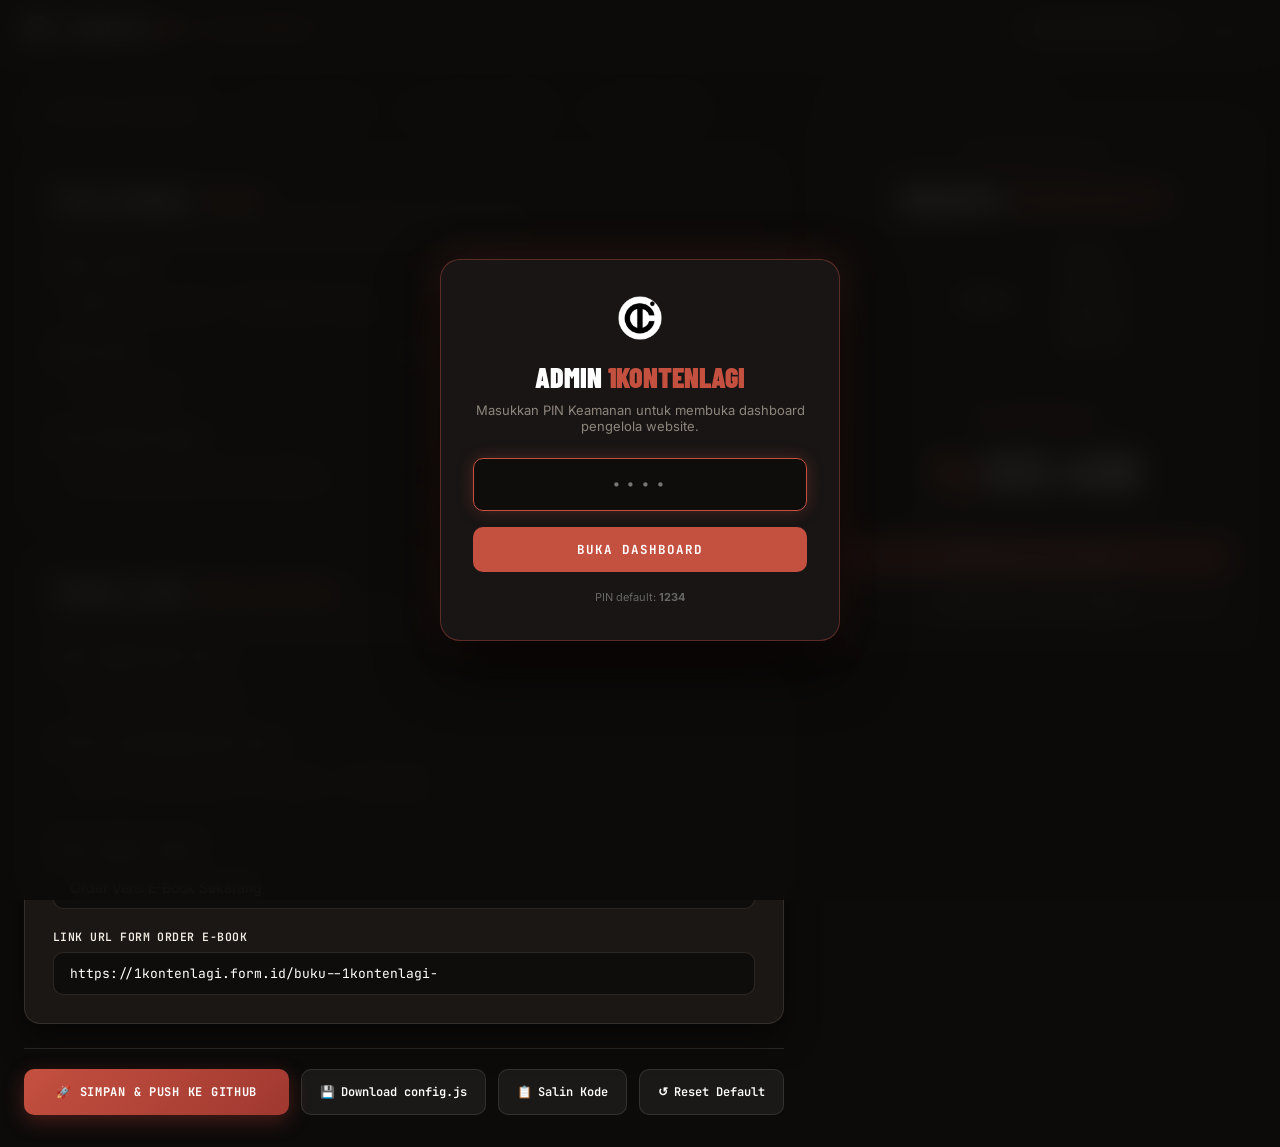
==== admin.html @ 8bed85e4 "feat: add admin dashboard, dynamic pricing config, and Meta Pixel integration" ====
<!DOCTYPE html>
<html lang="id">
<head>
  <meta charset="UTF-8" />
  <meta name="viewport" content="width=device-width, initial-scale=1.0" />
  <title>Admin Panel - Buku #1KONTENLAGI</title>
  <link rel="icon" type="image/png" href="asset image/favicon.png" />
  <link rel="preconnect" href="https://fonts.googleapis.com" />
  <link rel="preconnect" href="https://fonts.gstatic.com" crossorigin />
  <link href="https://fonts.googleapis.com/css2?family=Barlow+Condensed:wght@700;900&family=Inter:wght@300;400;500;600;700&family=JetBrains+Mono:wght@400;500;600;700&family=Montserrat:wght@500;600;700;800&display=swap" rel="stylesheet" />

  <style>
    *, *::before, *::after { box-sizing: border-box; margin: 0; padding: 0; }
    :root {
      --ink: #121110;
      --ink-card: #1a1715;
      --ink-card-hi: #24201d;
      --blood: #a03830;
      --blood-b: #c45040;
      --paper: #f4ede4;
      --muted: #8e867c;
      --line: rgba(232,220,206,0.12);
      --line-hi: rgba(232,220,206,0.22);
      --green: #2ecc71;
    }
    body {
      background: #0c0b0a;
      color: #e8e2da;
      font-family: 'Inter', sans-serif;
      min-height: 100vh;
      display: flex;
      flex-direction: column;
      -webkit-font-smoothing: antialiased;
    }

    /* ─── TOPBAR ─────────────────────────────────────── */
    .admin-nav {
      background: #141210;
      border-bottom: 1px solid var(--line);
      padding: 14px 24px;
      display: flex;
      align-items: center;
      justify-content: space-between;
      position: sticky;
      top: 0;
      z-index: 100;
    }
    .admin-brand {
      display: flex;
      align-items: center;
      gap: 12px;
    }
    .admin-logo {
      width: 28px; height: 28px;
    }
    .admin-title {
      font-family: 'Barlow Condensed', sans-serif;
      font-size: 20px;
      font-weight: 900;
      text-transform: uppercase;
      letter-spacing: .04em;
      color: #fff;
    }
    .admin-title span { color: var(--blood-b); }
    .badge-admin {
      font-family: 'JetBrains Mono', monospace;
      font-size: 10px;
      font-weight: 700;
      background: rgba(196,80,64,0.15);
      color: var(--blood-b);
      border: 1px solid rgba(196,80,64,0.35);
      padding: 3px 8px;
      border-radius: 999px;
      text-transform: uppercase;
      letter-spacing: .08em;
    }
    .admin-actions {
      display: flex;
      align-items: center;
      gap: 12px;
    }
    .btn-view-site {
      font-family: 'JetBrains Mono', monospace;
      font-size: 11px;
      font-weight: 600;
      color: var(--paper);
      background: rgba(255,255,255,0.06);
      border: 1px solid var(--line);
      padding: 7px 14px;
      border-radius: 6px;
      text-decoration: none;
      display: inline-flex;
      align-items: center;
      gap: 6px;
      transition: background .2s, border-color .2s;
    }
    .btn-view-site:hover {
      background: rgba(255,255,255,0.12);
      border-color: var(--line-hi);
    }
    .btn-logout {
      font-family: 'JetBrains Mono', monospace;
      font-size: 11px;
      font-weight: 600;
      color: #ff887b;
      background: transparent;
      border: 1px solid rgba(196,80,64,0.3);
      padding: 7px 12px;
      border-radius: 6px;
      cursor: pointer;
      transition: background .2s;
    }
    .btn-logout:hover {
      background: rgba(196,80,64,0.15);
    }

    /* ─── MAIN LAYOUT ────────────────────────────────── */
    .admin-container {
      max-width: 1280px;
      margin: 0 auto;
      padding: 32px 24px;
      width: 100%;
      flex: 1;
      display: grid;
      grid-template-columns: 1fr 440px;
      gap: 32px;
      align-items: start;
    }
    @media (max-width: 992px) {
      .admin-container { grid-template-columns: 1fr; }
    }

    /* ─── TABS ───────────────────────────────────────── */
    .tab-bar {
      display: flex;
      gap: 8px;
      border-bottom: 1px solid var(--line);
      margin-bottom: 24px;
      overflow-x: auto;
      padding-bottom: 4px;
    }
    .tab-btn {
      background: none;
      border: none;
      color: var(--muted);
      font-family: 'JetBrains Mono', monospace;
      font-size: 12px;
      font-weight: 600;
      letter-spacing: .04em;
      padding: 10px 16px;
      border-radius: 8px 8px 0 0;
      cursor: pointer;
      transition: color .2s, border-color .2s;
      border-bottom: 2px solid transparent;
      white-space: nowrap;
    }
    .tab-btn.active {
      color: #fff;
      border-bottom-color: var(--blood-b);
      background: rgba(255,255,255,0.02);
    }

    /* ─── FORM CARD ──────────────────────────────────── */
    .admin-card {
      background: var(--ink-card);
      border: 1px solid var(--line);
      border-radius: 16px;
      padding: 28px;
      margin-bottom: 24px;
      box-shadow: 0 12px 32px rgba(0,0,0,0.5);
    }
    .admin-card-header {
      margin-bottom: 22px;
      display: flex;
      align-items: center;
      justify-content: space-between;
    }
    .admin-card-title {
      font-family: 'Barlow Condensed', sans-serif;
      font-size: 22px;
      font-weight: 900;
      text-transform: uppercase;
      letter-spacing: .02em;
      color: #fff;
      display: flex;
      align-items: center;
      gap: 8px;
    }
    .admin-card-title span { color: var(--blood-b); }
    .admin-card-desc {
      font-size: 13px;
      color: var(--muted);
      margin-top: 4px;
      line-height: 1.5;
    }

    .form-group {
      margin-bottom: 20px;
    }
    .form-group:last-child {
      margin-bottom: 0;
    }
    .form-label {
      display: flex;
      align-items: center;
      justify-content: space-between;
      font-family: 'JetBrains Mono', monospace;
      font-size: 11.5px;
      font-weight: 600;
      color: var(--paper);
      margin-bottom: 8px;
      text-transform: uppercase;
      letter-spacing: .04em;
    }
    .form-label-hint {
      font-size: 10.5px;
      color: var(--muted);
      text-transform: none;
      font-weight: 400;
    }
    .form-input, .form-textarea {
      width: 100%;
      background: #0f0d0c;
      border: 1.5px solid var(--line);
      color: #fff;
      font-family: 'Inter', sans-serif;
      font-size: 14px;
      padding: 12px 16px;
      border-radius: 10px;
      outline: none;
      transition: border-color .2s, box-shadow .2s;
    }
    .form-input:focus, .form-textarea:focus {
      border-color: var(--blood-b);
      box-shadow: 0 0 16px rgba(196,80,64,0.25);
    }
    .form-input-mono {
      font-family: 'JetBrains Mono', monospace;
      font-size: 13px;
    }
    .form-grid-2 {
      display: grid;
      grid-template-columns: 1fr 1fr;
      gap: 16px;
    }
    @media (max-width: 600px) {
      .form-grid-2 { grid-template-columns: 1fr; }
    }

    /* Toggle Switch */
    .toggle-row {
      display: flex;
      align-items: center;
      justify-content: space-between;
      padding: 12px 16px;
      background: #0f0d0c;
      border: 1px solid var(--line);
      border-radius: 10px;
      margin-bottom: 12px;
    }
    .toggle-info strong {
      display: block;
      font-size: 13.5px;
      color: #fff;
      font-weight: 600;
    }
    .toggle-info small {
      font-size: 12px;
      color: var(--muted);
    }
    .switch {
      position: relative;
      display: inline-block;
      width: 44px;
      height: 24px;
      flex-shrink: 0;
    }
    .switch input { opacity: 0; width: 0; height: 0; }
    .slider {
      position: absolute;
      cursor: pointer;
      top: 0; left: 0; right: 0; bottom: 0;
      background-color: #2a2522;
      transition: .3s;
      border-radius: 24px;
    }
    .slider:before {
      position: absolute;
      content: "";
      height: 18px; width: 18px;
      left: 3px; bottom: 3px;
      background-color: white;
      transition: .3s;
      border-radius: 50%;
    }
    input:checked + .slider {
      background-color: var(--blood-b);
    }
    input:checked + .slider:before {
      transform: translateX(20px);
    }

    /* ─── ACTION BUTTONS BAR ─────────────────────────── */
    .action-bar {
      display: flex;
      flex-wrap: wrap;
      gap: 12px;
      margin-top: 24px;
      padding-top: 20px;
      border-top: 1px solid var(--line);
    }
    .btn-primary {
      flex: 1;
      min-width: 180px;
      background: linear-gradient(135deg, #c45040 0%, #a03830 100%);
      color: #fff;
      font-family: 'JetBrains Mono', monospace;
      font-size: 12px;
      font-weight: 700;
      letter-spacing: .06em;
      text-transform: uppercase;
      padding: 14px 22px;
      border-radius: 10px;
      border: none;
      cursor: pointer;
      box-shadow: 0 6px 20px rgba(160,56,48,0.4);
      transition: transform .2s, box-shadow .2s, opacity .2s;
      display: flex;
      align-items: center;
      justify-content: center;
      gap: 8px;
    }
    .btn-primary:hover {
      transform: translateY(-2px);
      box-shadow: 0 10px 28px rgba(160,56,48,0.6);
      opacity: .95;
    }
    .btn-secondary {
      background: rgba(255,255,255,0.06);
      color: #fff;
      font-family: 'JetBrains Mono', monospace;
      font-size: 12px;
      font-weight: 600;
      padding: 14px 18px;
      border-radius: 10px;
      border: 1px solid var(--line);
      cursor: pointer;
      transition: background .2s, border-color .2s;
      display: flex;
      align-items: center;
      gap: 6px;
    }
    .btn-secondary:hover {
      background: rgba(255,255,255,0.12);
      border-color: var(--line-hi);
    }

    /* ─── PREVIEW BOX (RIGHT SIDE) ───────────────────── */
    .preview-sticky-wrap {
      position: sticky;
      top: 90px;
    }
    .preview-label-tag {
      display: flex;
      align-items: center;
      gap: 8px;
      font-family: 'JetBrains Mono', monospace;
      font-size: 11px;
      font-weight: 700;
      color: var(--blood-b);
      text-transform: uppercase;
      letter-spacing: .12em;
      margin-bottom: 12px;
    }
    .preview-label-tag::before {
      content: ''; width: 6px; height: 6px; border-radius: 50%;
      background: var(--blood-b);
    }
    .preview-box {
      background: linear-gradient(165deg, #1c1816 0%, #12100f 100%);
      border: 1.5px solid rgba(196,80,64,0.45);
      border-radius: 20px;
      padding: 28px 24px;
      text-align: center;
      box-shadow: 0 20px 50px rgba(0,0,0,0.8), 0 0 30px rgba(196,80,64,0.15);
      position: relative;
    }
    .pv-kicker {
      display: inline-flex; align-items: center; gap: 6px;
      font-family: 'JetBrains Mono', monospace;
      font-size: 9.5px; font-weight: 700;
      letter-spacing: .15em; text-transform: uppercase;
      color: var(--blood-b);
      background: rgba(196,80,64,.08);
      border: 1px solid rgba(196,80,64,.28);
      padding: 4px 12px; border-radius: 999px;
      margin-bottom: 12px;
    }
    .pv-title {
      font-family: 'Barlow Condensed', sans-serif;
      font-size: 2.2rem;
      font-weight: 900;
      line-height: .98;
      text-transform: uppercase;
      color: #fff;
      margin-bottom: 14px;
    }
    .pv-title .r { color: var(--blood-b); }
    .pv-mockup-img {
      max-width: 220px;
      margin: 0 auto 16px;
      display: block;
      filter: drop-shadow(0 10px 20px rgba(0,0,0,0.8));
    }
    .pv-strike {
      background: rgba(160,56,48,0.18);
      border: 1px solid rgba(196,80,64,0.4);
      color: #ff9d91;
      font-family: 'JetBrains Mono', monospace;
      font-size: 13px; font-weight: 600;
      text-decoration: line-through;
      padding: 6px 14px; border-radius: 6px;
      display: inline-block; margin-bottom: 12px;
    }
    .pv-price {
      font-family: 'Barlow Condensed', sans-serif;
      font-size: 3.4rem;
      font-weight: 900;
      line-height: .95;
      color: #fff;
      margin-bottom: 8px;
    }
    .pv-price span { color: var(--blood-b); }
    .pv-inst {
      font-family: 'JetBrains Mono', monospace;
      font-size: 11px;
      color: var(--muted);
      margin-bottom: 20px;
    }
    .pv-btn-fisik {
      display: block;
      background: linear-gradient(135deg, #c45040 0%, #a03830 100%);
      color: #fff;
      font-family: 'JetBrains Mono', monospace;
      font-size: 11px;
      font-weight: 700;
      padding: 12px;
      border-radius: 8px;
      margin-bottom: 8px;
      text-decoration: none;
      text-transform: uppercase;
    }
    .pv-btn-ebook {
      display: block;
      background: rgba(255,255,255,0.05);
      border: 1px solid var(--line);
      color: #fff;
      font-family: 'JetBrains Mono', monospace;
      font-size: 11px;
      font-weight: 700;
      padding: 12px;
      border-radius: 8px;
      text-decoration: none;
      text-transform: uppercase;
    }

    /* ─── TOAST NOTIFICATION ─────────────────────────── */
    .toast {
      position: fixed;
      bottom: 24px;
      right: 24px;
      background: #1e1b18;
      border: 1.5px solid var(--line-hi);
      padding: 16px 22px;
      border-radius: 12px;
      color: #fff;
      font-size: 13.5px;
      font-weight: 500;
      box-shadow: 0 16px 40px rgba(0,0,0,0.8);
      transform: translateY(100px);
      opacity: 0;
      transition: transform .3s cubic-bezier(0.16,1,0.3,1), opacity .3s;
      z-index: 9999;
      display: flex;
      align-items: center;
      gap: 12px;
    }
    .toast.show {
      transform: translateY(0);
      opacity: 1;
    }
    .toast.success { border-color: #2ecc71; }
    .toast.error { border-color: #e74c3c; }

    /* ─── LOGIN GATE MODAL ───────────────────────────── */
    .login-overlay {
      position: fixed;
      top: 0; left: 0; width: 100%; height: 100%;
      background: rgba(12,11,10,0.92);
      backdrop-filter: blur(14px);
      z-index: 99999;
      display: flex;
      align-items: center;
      justify-content: center;
      padding: 24px;
    }
    .login-box {
      background: #181514;
      border: 1.5px solid rgba(196,80,64,0.4);
      border-radius: 20px;
      padding: 36px 32px;
      width: 100%;
      max-width: 400px;
      text-align: center;
      box-shadow: 0 24px 60px rgba(0,0,0,0.9), 0 0 40px rgba(196,80,64,0.2);
    }
    .login-box h2 {
      font-family: 'Barlow Condensed', sans-serif;
      font-size: 28px;
      font-weight: 900;
      text-transform: uppercase;
      color: #fff;
      margin-bottom: 8px;
    }
    .login-box h2 span { color: var(--blood-b); }
    .login-box p {
      font-size: 13px;
      color: var(--muted);
      margin-bottom: 24px;
    }
    .login-input {
      width: 100%;
      background: #0f0d0c;
      border: 1.5px solid var(--line);
      color: #fff;
      font-family: 'JetBrains Mono', monospace;
      font-size: 18px;
      letter-spacing: .2em;
      text-align: center;
      padding: 14px;
      border-radius: 10px;
      margin-bottom: 16px;
      outline: none;
    }
    .login-input:focus {
      border-color: var(--blood-b);
      box-shadow: 0 0 16px rgba(196,80,64,0.3);
    }
    .login-btn {
      width: 100%;
      background: var(--blood-b);
      color: #fff;
      font-family: 'JetBrains Mono', monospace;
      font-size: 12.5px;
      font-weight: 700;
      letter-spacing: .08em;
      text-transform: uppercase;
      padding: 14px;
      border-radius: 10px;
      border: none;
      cursor: pointer;
      transition: background .2s;
    }
    .login-btn:hover {
      background: var(--blood);
    }
    .login-err {
      color: #ff7675;
      font-size: 12px;
      margin-top: 12px;
      display: none;
    }

    /* Modal panduan GitHub Token */
    .hint-box {
      background: rgba(196,80,64,0.06);
      border: 1px dashed rgba(196,80,64,0.3);
      padding: 14px 18px;
      border-radius: 10px;
      margin-top: 14px;
      font-size: 12px;
      color: #cfc8bf;
      line-height: 1.6;
    }
    .hint-box ol {
      margin-left: 18px;
      margin-top: 6px;
    }
    .hint-box a {
      color: #ff887b;
      text-decoration: underline;
    }
  </style>
</head>
<body>

  <!-- LOGIN GATE -->
  <div class="login-overlay" id="loginOverlay">
    <div class="login-box">
      <img src="asset image/favicon.png" alt="Logo" style="width: 44px; height: 44px; margin: 0 auto 16px;" />
      <h2>Admin <span>1KONTENLAGI</span></h2>
      <p>Masukkan PIN Keamanan untuk membuka dashboard pengelola website.</p>
      <input type="password" id="pinInput" class="login-input" placeholder="••••" maxlength="10" autofocus />
      <button class="login-btn" onclick="checkPin()">Buka Dashboard</button>
      <div id="loginErr" class="login-err">PIN yang kamu masukkan salah!</div>
      <p style="font-size: 11px; color: #666; margin-top: 18px; margin-bottom: 0;">PIN default: <strong>1234</strong></p>
    </div>
  </div>

  <!-- TOPBAR -->
  <header class="admin-nav">
    <div class="admin-brand">
      <img src="asset image/favicon.png" alt="Logo" class="admin-logo" />
      <div class="admin-title">#1KONTEN<span>LAGI</span></div>
      <span class="badge-admin">Admin Dashboard</span>
    </div>
    <div class="admin-actions">
      <a href="index.html" target="_blank" class="btn-view-site">
        Lihat Landing Page ↗
      </a>
      <button class="btn-logout" onclick="logout()">Kunci</button>
    </div>
  </header>

  <!-- MAIN CONTAINER -->
  <main class="admin-container">

    <!-- LEFT COLUMN: FORM SETTINGS -->
    <div class="admin-main-col">

      <!-- TABS -->
      <div class="tab-bar">
        <button class="tab-btn active" onclick="switchTab('pricingTab', this)">1. Harga &amp; Link Order</button>
        <button class="tab-btn" onclick="switchTab('pixelTab', this)">2. Meta Ads Pixel</button>
        <button class="tab-btn" onclick="switchTab('githubTab', this)">3. Auto-Push GitHub</button>
        <button class="tab-btn" onclick="switchTab('securityTab', this)">4. Keamanan PIN</button>
      </div>

      <!-- TAB 1: PRICING & LINKS -->
      <div id="pricingTab" class="tab-content">
        <div class="admin-card">
          <div class="admin-card-header">
            <div>
              <div class="admin-card-title">Teks &amp; Nominal <span>Harga</span></div>
              <div class="admin-card-desc">Ubah judul, harga coret, harga diskon, dan teks petunjuk di section pricing.</div>
            </div>
          </div>

          <div class="form-group">
            <label class="form-label">
              Judul Section
              <span class="form-label-hint">HTML tag &lt;span class="r"&gt; untuk warna merah</span>
            </label>
            <input type="text" id="cfgTitle" class="form-input" oninput="updateLivePreview()" />
          </div>

          <div class="form-grid-2">
            <div class="form-group">
              <label class="form-label">Harga Coret</label>
              <input type="text" id="cfgStrike" class="form-input form-input-mono" oninput="updateLivePreview()" placeholder="Dari Rp399.000" />
            </div>
            <div class="form-group">
              <label class="form-label">Nominal Harga Utama</label>
              <input type="text" id="cfgPriceNum" class="form-input form-input-mono" oninput="updateLivePreview()" placeholder="123.456" />
            </div>
          </div>

          <div class="form-group">
            <label class="form-label">Teks Petunjuk Tombol</label>
            <input type="text" id="cfgInstruction" class="form-input" oninput="updateLivePreview()" placeholder="Klik tombol dibawah untuk Order Buku ↘" />
          </div>
        </div>

        <div class="admin-card">
          <div class="admin-card-header">
            <div>
              <div class="admin-card-title">Tombol &amp; Link <span>Order Checkout</span></div>
              <div class="admin-card-desc">Atur nama tombol dan link form order (otomatis memperbarui seluruh landing page).</div>
            </div>
          </div>

          <div class="form-group">
            <label class="form-label">Label Tombol Buku Fisik</label>
            <input type="text" id="cfgBtnPhysText" class="form-input" oninput="updateLivePreview()" placeholder="Order Buku Fisik Sekarang" />
          </div>
          <div class="form-group">
            <label class="form-label">Link URL Form Order Buku Fisik</label>
            <input type="url" id="cfgBtnPhysUrl" class="form-input form-input-mono" placeholder="https://1kontenlagi.form.id/buku--1kontenlagi-" />
          </div>

          <hr style="border: none; border-top: 1px dashed var(--line); margin: 20px 0;" />

          <div class="form-group">
            <label class="form-label">Label Tombol E-Book</label>
            <input type="text" id="cfgBtnEbookText" class="form-input" oninput="updateLivePreview()" placeholder="Order Versi E-Book Sekarang" />
          </div>
          <div class="form-group">
            <label class="form-label">Link URL Form Order E-Book</label>
            <input type="url" id="cfgBtnEbookUrl" class="form-input form-input-mono" placeholder="https://1kontenlagi.form.id/buku--1kontenlagi-" />
          </div>
        </div>
      </div>

      <!-- TAB 2: META ADS PIXEL -->
      <div id="pixelTab" class="tab-content" style="display: none;">
        <div class="admin-card">
          <div class="admin-card-header">
            <div>
              <div class="admin-card-title">Meta Ads <span>Pixel Tracking</span></div>
              <div class="admin-card-desc">Pasang ID Pixel dari Meta Events Manager (Facebook &amp; Instagram Ads).</div>
            </div>
          </div>

          <div class="form-group">
            <label class="form-label">
              Meta Pixel ID
              <span class="form-label-hint">Hanya ID angka, misal: 987654321012345</span>
            </label>
            <input type="text" id="cfgPixelId" class="form-input form-input-mono" placeholder="Contoh: 182749102938472" />
          </div>

          <div class="toggle-row">
            <div class="toggle-info">
              <strong>Track PageView Otomatis</strong>
              <small>Mengirim event PageView setiap kali ada pengunjung membuka website</small>
            </div>
            <label class="switch">
              <input type="checkbox" id="cfgTrackPageView" checked />
              <span class="slider"></span>
            </label>
          </div>

          <div class="toggle-row">
            <div class="toggle-info">
              <strong>Track InitiateCheckout Saat Tombol Order Diklik</strong>
              <small>Mengirim event InitiateCheckout beserta nilai harga saat pengunjung mengklik tombol Order</small>
            </div>
            <label class="switch">
              <input type="checkbox" id="cfgTrackCheckout" checked />
              <span class="slider"></span>
            </label>
          </div>

          <div class="hint-box">
            💡 <strong>Info Cara Mendapatkan Meta Pixel ID:</strong>
            <ol>
              <li>Buka <a href="https://adsmanager.facebook.com/events_manager" target="_blank">Meta Events Manager</a>.</li>
              <li>Pilih Data Sources &rarr; Pixel kamu.</li>
              <li>Salin <strong>Pixel ID</strong> (kumpulan angka 15-16 digit) dan tempel di form atas.</li>
            </ol>
          </div>
        </div>
      </div>

      <!-- TAB 3: GITHUB AUTO-PUSH -->
      <div id="githubTab" class="tab-content" style="display: none;">
        <div class="admin-card">
          <div class="admin-card-header">
            <div>
              <div class="admin-card-title">Sinkronisasi Otomatis <span>GitHub API</span></div>
              <div class="admin-card-desc">Sekali setup Token, kamu bisa langsung simpan perubahan ke GitHub hanya dengan 1 klik dari HP atau laptop mana pun!</div>
            </div>
          </div>

          <div class="form-grid-2">
            <div class="form-group">
              <label class="form-label">GitHub Username / Owner</label>
              <input type="text" id="ghOwner" class="form-input form-input-mono" value="magnoliateam" />
            </div>
            <div class="form-group">
              <label class="form-label">Nama Repository</label>
              <input type="text" id="ghRepo" class="form-input form-input-mono" value="Buku-1KONTENLAGI" />
            </div>
          </div>

          <div class="form-group">
            <label class="form-label">
              GitHub Personal Access Token (PAT)
              <span class="form-label-hint">Hanya tersimpan di browser kamu</span>
            </label>
            <input type="password" id="ghToken" class="form-input form-input-mono" placeholder="ghp_xxxxxxxxxxxxxxxxxxxx" />
          </div>

          <div class="hint-box">
            🚀 <strong>Cara Bikin GitHub Personal Access Token (Gratis &amp; Cepat 1 Menit):</strong>
            <ol>
              <li>Buka <a href="https://github.com/settings/tokens/new" target="_blank">GitHub Tokens Settings</a>.</li>
              <li>Beri nama Note (misal: <em>Buku Admin</em>), pilih Expiration: <em>No expiration</em>.</li>
              <li>Centang izin <strong>repo</strong> (Full control of private/public repositories).</li>
              <li>Klik <strong>Generate token</strong> di bawah, lalu salin tokennya (awalan <code>ghp_...</code>) dan tempel di sini.</li>
            </ol>
          </div>
        </div>
      </div>

      <!-- TAB 4: SECURITY PIN -->
      <div id="securityTab" class="tab-content" style="display: none;">
        <div class="admin-card">
          <div class="admin-card-header">
            <div>
              <div class="admin-card-title">Keamanan <span>PIN Akses</span></div>
              <div class="admin-card-desc">Ubah PIN untuk mengunci akses halaman admin ini.</div>
            </div>
          </div>

          <div class="form-group">
            <label class="form-label">PIN Baru</label>
            <input type="password" id="newPinInput" class="form-input form-input-mono" placeholder="Masukkan PIN baru" maxlength="12" />
          </div>
          <button type="button" class="btn-secondary" onclick="updatePin()">Simpan PIN Baru</button>
        </div>
      </div>

      <!-- BOTTOM ACTION BAR -->
      <div class="action-bar">
        <button type="button" class="btn-primary" onclick="saveToGitHub()">
          <span>🚀</span> Simpan &amp; Push ke GitHub
        </button>
        <button type="button" class="btn-secondary" onclick="downloadConfigFile()">
          <span>💾</span> Download config.js
        </button>
        <button type="button" class="btn-secondary" onclick="copyConfigCode()">
          <span>📋</span> Salin Kode
        </button>
        <button type="button" class="btn-secondary" onclick="resetToDefault()">
          <span>↺</span> Reset Default
        </button>
      </div>

      <div id="syncStatus" style="margin-top: 14px; font-size: 13px; font-family: 'JetBrains Mono', monospace; display: none;"></div>

    </div>

    <!-- RIGHT COLUMN: LIVE PREVIEW -->
    <div class="admin-preview-col">
      <div class="preview-sticky-wrap">
        <div class="preview-label-tag">Live Preview (Kotak Pricing)</div>
        <div class="preview-box">
          <div class="pv-kicker">Investment Value</div>
          <div class="pv-title" id="pvTitle">BERAPA <span class="r">HARGANYA?</span></div>
          <img src="asset image/MockUp 1KONTENLAGI.png" alt="Mockup" class="pv-mockup-img" />
          <div class="pv-strike" id="pvStrike">Dari Rp399.000</div>
          <div class="pv-price" id="pvPrice"><span>Rp</span>123.456</div>
          <div class="pv-inst" id="pvInst">Klik tombol dibawah untuk Order Buku ↘</div>
          <a href="#" class="pv-btn-fisik" id="pvBtnFisik">Order Buku Fisik Sekarang</a>
          <a href="#" class="pv-btn-ebook" id="pvBtnEbook">Order Versi E-Book Sekarang</a>
        </div>
      </div>
    </div>

  </main>

  <!-- TOAST -->
  <div id="toast" class="toast">
    <span id="toastIcon">✓</span>
    <span id="toastMsg">Pengaturan berhasil disimpan!</span>
  </div>

  <script src="config.js"></script>
  <script>
    // ─── PIN SECURITY ──────────────────────────────────
    function getStoredPin() {
      return localStorage.getItem('admin_pin_1kontenlagi') || '1234';
    }
    function checkPin() {
      const entered = document.getElementById('pinInput').value.trim();
      const actual = getStoredPin();
      if (entered === actual) {
        document.getElementById('loginOverlay').style.display = 'none';
        sessionStorage.setItem('admin_logged_in', 'true');
      } else {
        document.getElementById('loginErr').style.display = 'block';
        document.getElementById('pinInput').value = '';
      }
    }
    document.getElementById('pinInput').addEventListener('keydown', function(e) {
      if (e.key === 'Enter') checkPin();
    });
    if (sessionStorage.getItem('admin_logged_in') === 'true') {
      document.getElementById('loginOverlay').style.display = 'none';
    }
    function logout() {
      sessionStorage.removeItem('admin_logged_in');
      location.reload();
    }
    function updatePin() {
      const newPin = document.getElementById('newPinInput').value.trim();
      if (!newPin) {
        showToast('PIN tidak boleh kosong!', 'error');
        return;
      }
      localStorage.setItem('admin_pin_1kontenlagi', newPin);
      document.getElementById('newPinInput').value = '';
      showToast('PIN berhasil diubah menjadi: ' + newPin, 'success');
    }

    // ─── TABS ──────────────────────────────────────────
    function switchTab(tabId, btn) {
      document.querySelectorAll('.tab-content').forEach(el => el.style.display = 'none');
      document.querySelectorAll('.tab-btn').forEach(el => el.classList.remove('active'));
      document.getElementById(tabId).style.display = 'block';
      btn.classList.add('active');
    }

    // ─── FORM POPULATION & LIVE PREVIEW ────────────────
    const DEFAULT_CONFIG = {
      pricing: {
        title: 'BERAPA <span class="r">HARGANYA?</span>',
        strikePrice: 'Dari Rp399.000',
        mainPriceNumber: '123.456',
        currencyPrefix: 'Rp',
        instruction: 'Klik tombol dibawah untuk Order Buku ↘',
        btnPhysicalText: 'Order Buku Fisik Sekarang',
        btnPhysicalUrl: 'https://1kontenlagi.form.id/buku--1kontenlagi-',
        btnEbookText: 'Order Versi E-Book Sekarang',
        btnEbookUrl: 'https://1kontenlagi.form.id/buku--1kontenlagi-'
      },
      pixel: {
        metaPixelId: '',
        trackPageView: true,
        trackInitiateCheckout: true,
        value: 123456,
        currency: 'IDR'
      }
    };

    function loadFormValues() {
      const cfg = window.SITE_CONFIG || DEFAULT_CONFIG;
      const p = cfg.pricing || DEFAULT_CONFIG.pricing;
      const px = cfg.pixel || DEFAULT_CONFIG.pixel;

      document.getElementById('cfgTitle').value = p.title || DEFAULT_CONFIG.pricing.title;
      document.getElementById('cfgStrike').value = p.strikePrice || DEFAULT_CONFIG.pricing.strikePrice;
      document.getElementById('cfgPriceNum').value = p.mainPriceNumber || DEFAULT_CONFIG.pricing.mainPriceNumber;
      document.getElementById('cfgInstruction').value = p.instruction || DEFAULT_CONFIG.pricing.instruction;
      document.getElementById('cfgBtnPhysText').value = p.btnPhysicalText || DEFAULT_CONFIG.pricing.btnPhysicalText;
      document.getElementById('cfgBtnPhysUrl').value = p.btnPhysicalUrl || DEFAULT_CONFIG.pricing.btnPhysicalUrl;
      document.getElementById('cfgBtnEbookText').value = p.btnEbookText || DEFAULT_CONFIG.pricing.btnEbookText;
      document.getElementById('cfgBtnEbookUrl').value = p.btnEbookUrl || DEFAULT_CONFIG.pricing.btnEbookUrl;

      document.getElementById('cfgPixelId').value = px.metaPixelId || '';
      document.getElementById('cfgTrackPageView').checked = px.trackPageView !== false;
      document.getElementById('cfgTrackCheckout').checked = px.trackInitiateCheckout !== false;

      // GitHub credentials from localStorage
      document.getElementById('ghOwner').value = localStorage.getItem('gh_owner') || 'magnoliateam';
      document.getElementById('ghRepo').value = localStorage.getItem('gh_repo') || 'Buku-1KONTENLAGI';
      document.getElementById('ghToken').value = localStorage.getItem('gh_token') || '';

      updateLivePreview();
    }

    function updateLivePreview() {
      const title = document.getElementById('cfgTitle').value;
      const strike = document.getElementById('cfgStrike').value;
      const priceNum = document.getElementById('cfgPriceNum').value;
      const inst = document.getElementById('cfgInstruction').value;
      const btnPhys = document.getElementById('cfgBtnPhysText').value;
      const btnEbook = document.getElementById('cfgBtnEbookText').value;

      document.getElementById('pvTitle').innerHTML = title || 'BERAPA <span class="r">HARGANYA?</span>';
      document.getElementById('pvStrike').textContent = strike || 'Dari Rp399.000';
      document.getElementById('pvPrice').innerHTML = '<span>Rp</span>' + (priceNum || '123.456');
      document.getElementById('pvInst').textContent = inst || 'Klik tombol dibawah untuk Order Buku ↘';
      document.getElementById('pvBtnFisik').textContent = btnPhys || 'Order Buku Fisik Sekarang';
      document.getElementById('pvBtnEbook').textContent = btnEbook || 'Order Versi E-Book Sekarang';
    }

    function buildConfigObject() {
      const priceRaw = document.getElementById('cfgPriceNum').value.replace(/\D/g, '');
      const priceVal = parseInt(priceRaw, 10) || 123456;

      return {
        pricing: {
          title: document.getElementById('cfgTitle').value.trim(),
          strikePrice: document.getElementById('cfgStrike').value.trim(),
          mainPriceNumber: document.getElementById('cfgPriceNum').value.trim(),
          currencyPrefix: 'Rp',
          instruction: document.getElementById('cfgInstruction').value.trim(),
          btnPhysicalText: document.getElementById('cfgBtnPhysText').value.trim(),
          btnPhysicalUrl: document.getElementById('cfgBtnPhysUrl').value.trim(),
          btnEbookText: document.getElementById('cfgBtnEbookText').value.trim(),
          btnEbookUrl: document.getElementById('cfgBtnEbookUrl').value.trim()
        },
        pixel: {
          metaPixelId: document.getElementById('cfgPixelId').value.trim(),
          trackPageView: document.getElementById('cfgTrackPageView').checked,
          trackInitiateCheckout: document.getElementById('cfgTrackCheckout').checked,
          value: priceVal,
          currency: 'IDR'
        }
      };
    }

    function buildConfigFileString(cfg) {
      return `/**
 * CONFIGURASI DINAMIS - BUKU #1KONTENLAGI
 * Diperbarui otomatis dari Admin Panel pada ${new Date().toLocaleString('id-ID')}
 */
window.SITE_CONFIG = ${JSON.stringify(cfg, null, 2)};
`;
    }

    // ─── GITHUB REST API AUTO COMMIT ───────────────────
    async function saveToGitHub() {
      const owner = document.getElementById('ghOwner').value.trim();
      const repo = document.getElementById('ghRepo').value.trim();
      const token = document.getElementById('ghToken').value.trim();

      if (!token) {
        switchTab('githubTab', document.querySelectorAll('.tab-btn')[2]);
        showToast('Masukkan GitHub Token terlebih dahulu!', 'error');
        document.getElementById('ghToken').focus();
        return;
      }

      // Save token to localStorage for convenience
      localStorage.setItem('gh_owner', owner);
      localStorage.setItem('gh_repo', repo);
      localStorage.setItem('gh_token', token);

      const statusEl = document.getElementById('syncStatus');
      statusEl.style.display = 'block';
      statusEl.style.color = '#f39c12';
      statusEl.textContent = '⏳ Menghubungi GitHub API & memeriksa file config.js...';

      const cfgObj = buildConfigObject();
      const fileContent = buildConfigFileString(cfgObj);
      const filePath = 'config.js';
      const apiUrl = `https://api.github.com/repos/${owner}/${repo}/contents/${filePath}`;

      try {
        // 1. Ambil SHA file yang ada
        let sha = null;
        const getRes = await fetch(apiUrl, {
          headers: {
            'Authorization': 'token ' + token,
            'Accept': 'application/vnd.github.v3+json'
          }
        });
        if (getRes.ok) {
          const data = await getRes.json();
          sha = data.sha;
        }

        // 2. Commit perubahan baru via PUT
        statusEl.textContent = '⏳ Mengunggah commit ke repository GitHub...';
        const putRes = await fetch(apiUrl, {
          method: 'PUT',
          headers: {
            'Authorization': 'token ' + token,
            'Accept': 'application/vnd.github.v3+json',
            'Content-Type': 'application/json'
          },
          body: JSON.stringify({
            message: 'chore: update pricing, links, and pixel settings via Admin',
            content: btoa(unescape(encodeURIComponent(fileContent))),
            sha: sha || undefined
          })
        });

        if (!putRes.ok) {
          const errData = await putRes.json();
          throw new Error(errData.message || 'Gagal menyimpan ke GitHub.');
        }

        statusEl.style.color = '#2ecc71';
        statusEl.textContent = '✅ Berhasil disimpan & di-commit langsung ke GitHub! Website akan otomatis terupdate.';
        showToast('Sukses! Perubahan berhasil di-push ke GitHub.', 'success');
      } catch (err) {
        console.error(err);
        statusEl.style.color = '#e74c3c';
        statusEl.textContent = '❌ Error: ' + err.message;
        showToast('Gagal: ' + err.message, 'error');
      }
    }

    // ─── DOWNLOAD & COPY FALLBACK ──────────────────────
    function downloadConfigFile() {
      const cfgObj = buildConfigObject();
      const content = buildConfigFileString(cfgObj);
      const blob = new Blob([content], { type: 'application/javascript;charset=utf-8;' });
      const link = document.createElement('a');
      link.href = URL.createObjectURL(blob);
      link.download = 'config.js';
      link.click();
      showToast('File config.js berhasil di-download!', 'success');
    }

    function copyConfigCode() {
      const cfgObj = buildConfigObject();
      const content = buildConfigFileString(cfgObj);
      navigator.clipboard.writeText(content).then(() => {
        showToast('Kode config.js berhasil disalin ke clipboard!', 'success');
      }).catch(() => {
        showToast('Gagal menyalin kode.', 'error');
      });
    }

    function resetToDefault() {
      if (confirm('Apakah kamu yakin ingin mengembalikan semua ke pengaturan awal?')) {
        window.SITE_CONFIG = DEFAULT_CONFIG;
        loadFormValues();
        showToast('Pengaturan telah di-reset ke nilai bawaan.', 'success');
      }
    }

    // ─── TOAST NOTIFICATION ───────────────────────────
    function showToast(msg, type = 'success') {
      const t = document.getElementById('toast');
      const icon = document.getElementById('toastIcon');
      const text = document.getElementById('toastMsg');

      t.className = 'toast ' + type + ' show';
      icon.textContent = type === 'success' ? '✓' : '⚠️';
      text.textContent = msg;

      setTimeout(() => {
        t.className = 'toast ' + type;
      }, 3500);
    }

    // Init on load
    window.addEventListener('DOMContentLoaded', loadFormValues);
  </script>
</body>
</html>
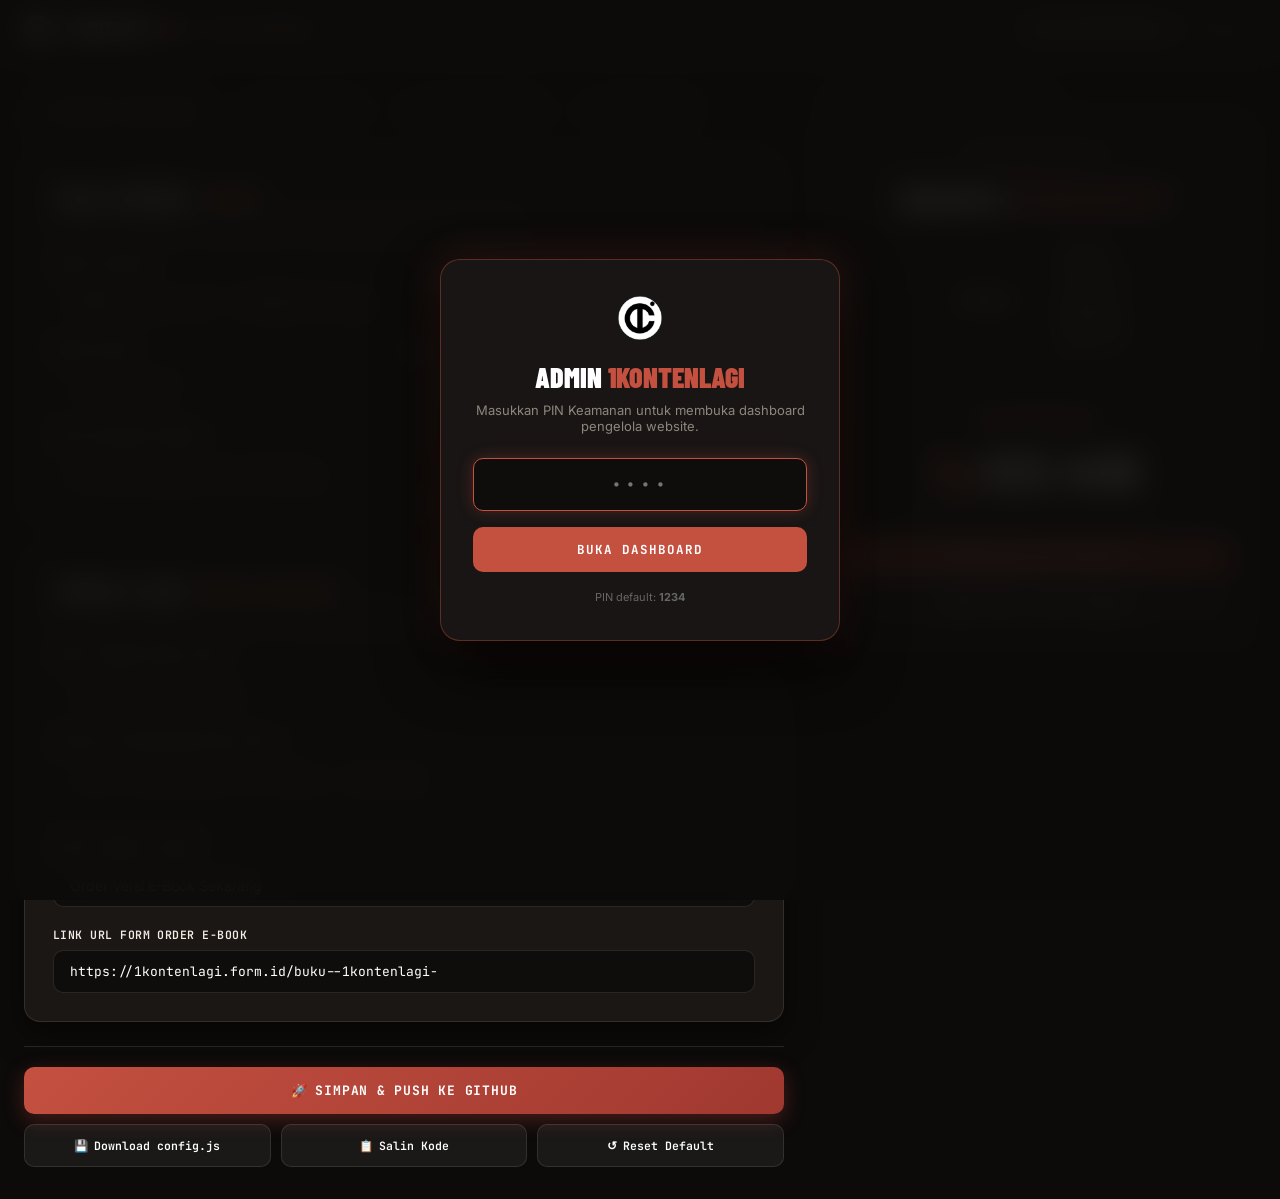
==== commit ceb61305: "fix(admin): enhance mobile responsiveness and touch interactions" ====
--- a/admin.html
+++ b/admin.html
@@ -44,14 +44,17 @@
       position: sticky;
       top: 0;
       z-index: 100;
+      backdrop-filter: blur(12px);
     }
     .admin-brand {
       display: flex;
       align-items: center;
       gap: 12px;
+      min-width: 0;
     }
     .admin-logo {
       width: 28px; height: 28px;
+      flex-shrink: 0;
     }
     .admin-title {
       font-family: 'Barlow Condensed', sans-serif;
@@ -60,6 +63,7 @@
       text-transform: uppercase;
       letter-spacing: .04em;
       color: #fff;
+      white-space: nowrap;
     }
     .admin-title span { color: var(--blood-b); }
     .badge-admin {
@@ -73,11 +77,13 @@
       border-radius: 999px;
       text-transform: uppercase;
       letter-spacing: .08em;
+      white-space: nowrap;
     }
     .admin-actions {
       display: flex;
       align-items: center;
-      gap: 12px;
+      gap: 10px;
+      flex-shrink: 0;
     }
     .btn-view-site {
       font-family: 'JetBrains Mono', monospace;
@@ -93,11 +99,14 @@
       align-items: center;
       gap: 6px;
       transition: background .2s, border-color .2s;
+      white-space: nowrap;
     }
     .btn-view-site:hover {
       background: rgba(255,255,255,0.12);
       border-color: var(--line-hi);
     }
+    .btn-view-short { display: none; }
+    .btn-view-long { display: inline; }
     .btn-logout {
       font-family: 'JetBrains Mono', monospace;
       font-size: 11px;
@@ -109,6 +118,7 @@
       border-radius: 6px;
       cursor: pointer;
       transition: background .2s;
+      white-space: nowrap;
     }
     .btn-logout:hover {
       background: rgba(196,80,64,0.15);
@@ -126,18 +136,34 @@
       gap: 32px;
       align-items: start;
     }
-    @media (max-width: 992px) {
-      .admin-container { grid-template-columns: 1fr; }
-    }
 
     /* ─── TABS ───────────────────────────────────────── */
     .tab-bar {
       display: flex;
-      gap: 8px;
+      gap: 6px;
       border-bottom: 1px solid var(--line);
-      margin-bottom: 24px;
+      margin-bottom: 22px;
       overflow-x: auto;
+      -webkit-overflow-scrolling: touch;
+      scrollbar-width: none;
       padding-bottom: 4px;
+    }
+    .tab-bar::-webkit-scrollbar { display: none; }
+    .tab-btn {
+      background: none;
+      border: none;
+      color: var(--muted);
+      font-family: 'JetBrains Mono', monospace;
+      font-size: 11.5px;
+      font-weight: 600;
+      letter-spacing: .04em;
+      padding: 9px 14px;
+      border-radius: 8px 8px 0 0;
+      cursor: pointer;
+      transition: color .2s, border-color .2s;
+      border-bottom: 2px solid transparent;
+      white-space: nowrap;
+      flex-shrink: 0;
     }
     .tab-btn {
       background: none;
@@ -304,22 +330,21 @@
     .action-bar {
       display: flex;
       flex-wrap: wrap;
-      gap: 12px;
+      gap: 10px;
       margin-top: 24px;
       padding-top: 20px;
       border-top: 1px solid var(--line);
     }
     .btn-primary {
-      flex: 1;
-      min-width: 180px;
+      flex: 1 1 100%;
       background: linear-gradient(135deg, #c45040 0%, #a03830 100%);
       color: #fff;
       font-family: 'JetBrains Mono', monospace;
-      font-size: 12px;
+      font-size: 13px;
       font-weight: 700;
       letter-spacing: .06em;
       text-transform: uppercase;
-      padding: 14px 22px;
+      padding: 15px 22px;
       border-radius: 10px;
       border: none;
       cursor: pointer;
@@ -336,23 +361,121 @@
       opacity: .95;
     }
     .btn-secondary {
+      flex: 1 1 calc(33.333% - 10px);
+      min-width: 140px;
       background: rgba(255,255,255,0.06);
       color: #fff;
       font-family: 'JetBrains Mono', monospace;
-      font-size: 12px;
+      font-size: 11.5px;
       font-weight: 600;
-      padding: 14px 18px;
+      padding: 13px 14px;
       border-radius: 10px;
       border: 1px solid var(--line);
       cursor: pointer;
       transition: background .2s, border-color .2s;
       display: flex;
       align-items: center;
+      justify-content: center;
       gap: 6px;
+      text-align: center;
     }
     .btn-secondary:hover {
       background: rgba(255,255,255,0.12);
       border-color: var(--line-hi);
+    }
+
+    /* ─── RESPONSIVE RULES (SUPER AMAN: DESKTOP, TABLET, HP) ─── */
+    @media (max-width: 992px) {
+      .admin-container {
+        grid-template-columns: 1fr;
+        padding: 24px 18px;
+        gap: 28px;
+      }
+      .preview-sticky-wrap {
+        position: static;
+        margin-top: 10px;
+      }
+      .preview-box {
+        max-width: 520px;
+        margin: 0 auto;
+      }
+    }
+
+    @media (max-width: 768px) {
+      .admin-container {
+        padding: 18px 14px;
+      }
+      .admin-card {
+        padding: 20px 16px;
+        border-radius: 14px;
+      }
+      .admin-card-title {
+        font-size: 20px;
+      }
+      .btn-secondary {
+        flex: 1 1 calc(50% - 10px);
+      }
+    }
+
+    @media (max-width: 600px) {
+      .admin-nav {
+        padding: 10px 14px;
+      }
+      .badge-admin {
+        display: none;
+      }
+      .admin-title {
+        font-size: 17px;
+      }
+      .btn-view-long { display: none; }
+      .btn-view-short { display: inline; }
+      .btn-view-site {
+        padding: 6px 10px;
+        font-size: 10px;
+      }
+      .btn-logout {
+        padding: 6px 10px;
+        font-size: 10px;
+      }
+      .form-input, .form-textarea {
+        font-size: 16px; /* Cegah auto-zoom iOS Safari */
+        padding: 11px 13px;
+      }
+      .form-label {
+        font-size: 11px;
+      }
+      .btn-secondary {
+        flex: 1 1 100%;
+      }
+      .toast {
+        left: 14px;
+        right: 14px;
+        bottom: 14px;
+        padding: 13px 16px;
+        font-size: 12.5px;
+        justify-content: center;
+        text-align: center;
+      }
+      .login-box {
+        padding: 28px 18px;
+        border-radius: 16px;
+      }
+      .login-box h2 {
+        font-size: 24px;
+      }
+      .login-input {
+        font-size: 20px;
+        padding: 12px;
+      }
+      .pv-title {
+        font-size: 1.85rem;
+      }
+      .pv-price {
+        font-size: 2.8rem;
+      }
+      .pv-mockup-img {
+        max-width: 170px;
+      }
     }
 
     /* ─── PREVIEW BOX (RIGHT SIDE) ───────────────────── */
@@ -490,7 +613,36 @@
       opacity: 1;
     }
     .toast.success { border-color: #2ecc71; }
-    .toast.error { border-color: #e74c3c; }
+    /* Floating Preview Jump Button for Mobile */
+    .mobile-preview-float-btn {
+      display: none;
+      position: fixed;
+      bottom: 20px;
+      right: 20px;
+      z-index: 999;
+      background: #1e1b18;
+      border: 1.5px solid var(--blood-b);
+      color: #fff;
+      font-family: 'JetBrains Mono', monospace;
+      font-size: 11.5px;
+      font-weight: 700;
+      padding: 10px 16px;
+      border-radius: 999px;
+      box-shadow: 0 8px 24px rgba(0,0,0,0.85), 0 0 16px rgba(196,80,64,0.3);
+      text-decoration: none;
+      align-items: center;
+      gap: 6px;
+      transition: transform .2s, background .2s;
+    }
+    .mobile-preview-float-btn:active {
+      transform: scale(0.96);
+      background: var(--ink-card-hi);
+    }
+    @media (max-width: 992px) {
+      .mobile-preview-float-btn {
+        display: inline-flex;
+      }
+    }
 
     /* ─── LOGIN GATE MODAL ───────────────────────────── */
     .login-overlay {
@@ -832,7 +984,7 @@
     </div>
 
     <!-- RIGHT COLUMN: LIVE PREVIEW -->
-    <div class="admin-preview-col">
+    <div class="admin-preview-col" id="livePreviewSection">
       <div class="preview-sticky-wrap">
         <div class="preview-label-tag">Live Preview (Kotak Pricing)</div>
         <div class="preview-box">
@@ -855,6 +1007,11 @@
     <span id="toastIcon">✓</span>
     <span id="toastMsg">Pengaturan berhasil disimpan!</span>
   </div>
+
+  <!-- FLOATING PREVIEW JUMP BUTTON (MOBILE ONLY) -->
+  <a href="#livePreviewSection" class="mobile-preview-float-btn" id="mobilePreviewBtn" onclick="toggleMobilePreview(event)">
+    👁️ Live Preview
+  </a>
 
   <script src="config.js"></script>
   <script>
@@ -1120,6 +1277,33 @@
       }, 3500);
     }
 
+    // ─── MOBILE PREVIEW JUMP TOGGLE ───────────────────
+    function toggleMobilePreview(e) {
+      if (e) e.preventDefault();
+      const previewEl = document.getElementById('livePreviewSection');
+      if (!previewEl) return;
+      const btn = document.getElementById('mobilePreviewBtn');
+      const isAtPreview = window.scrollY > previewEl.offsetTop - 180;
+      if (isAtPreview) {
+        window.scrollTo({ top: 0, behavior: 'smooth' });
+        btn.innerHTML = '👁️ Live Preview';
+      } else {
+        previewEl.scrollIntoView({ behavior: 'smooth' });
+        btn.innerHTML = '⬆️ Ke Atas';
+      }
+    }
+
+    window.addEventListener('scroll', function() {
+      const previewEl = document.getElementById('livePreviewSection');
+      const btn = document.getElementById('mobilePreviewBtn');
+      if (!previewEl || !btn) return;
+      if (window.scrollY > previewEl.offsetTop - 180) {
+        btn.innerHTML = '⬆️ Ke Atas';
+      } else {
+        btn.innerHTML = '👁️ Live Preview';
+      }
+    }, { passive: true });
+
     // Init on load
     window.addEventListener('DOMContentLoaded', loadFormValues);
   </script>
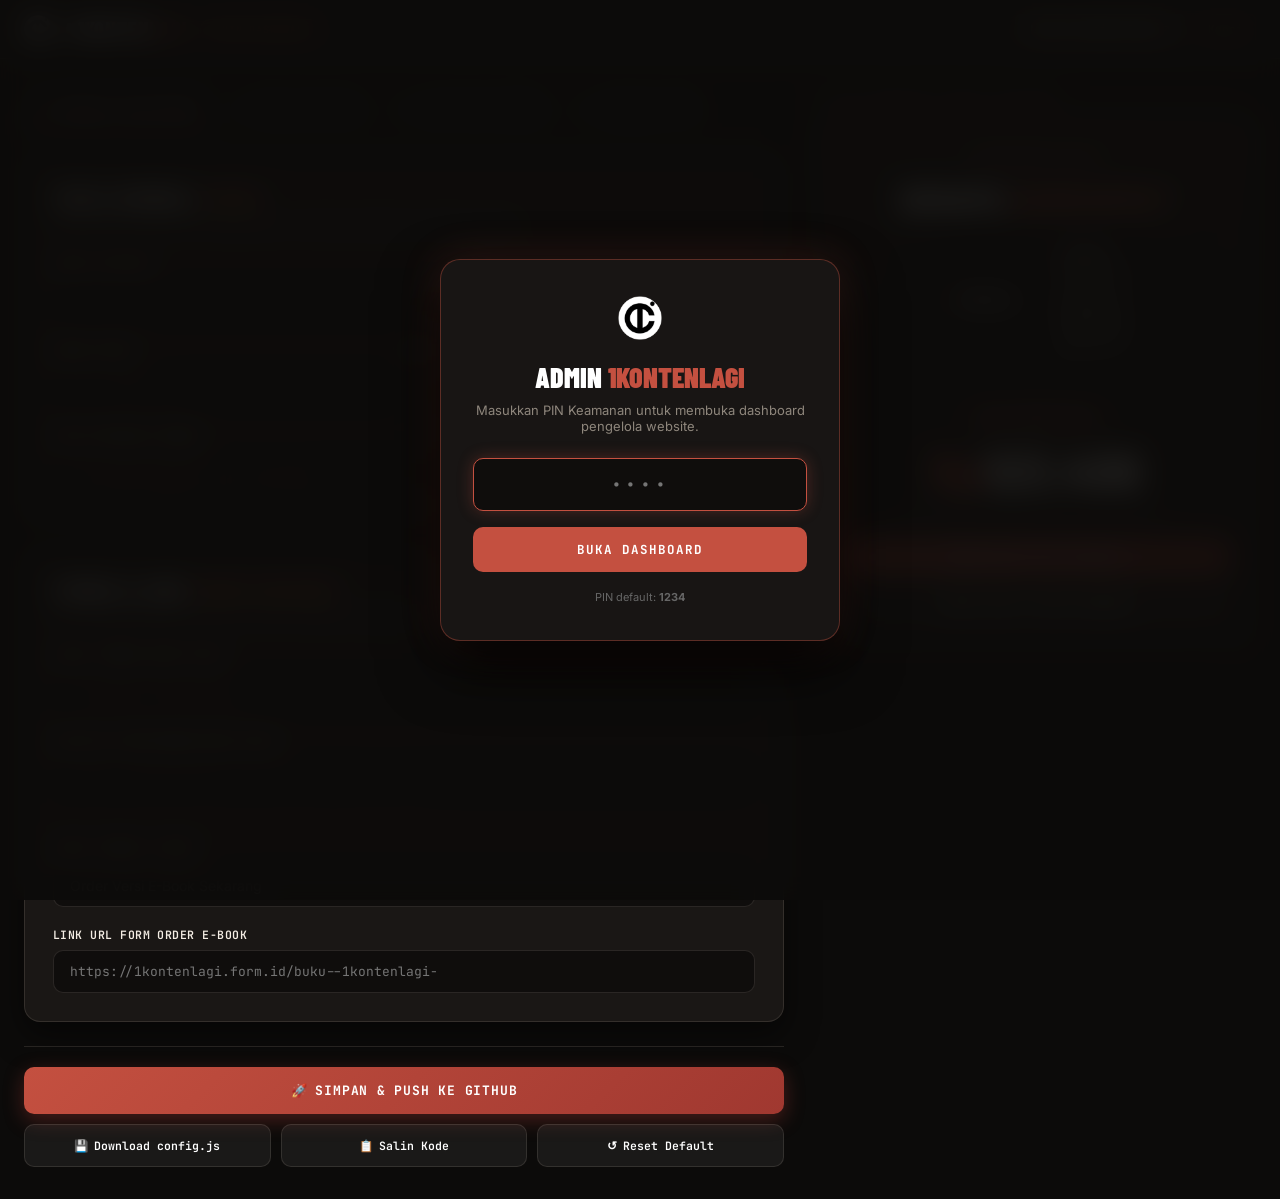
==== commit dfff4856: "feat: add localStorage real-time sync between admin and landing page" ====
--- a/admin.html
+++ b/admin.html
@@ -1082,7 +1082,15 @@
     };
 
     function loadFormValues() {
-      const cfg = window.SITE_CONFIG || DEFAULT_CONFIG;
+      let cfg = window.SITE_CONFIG || DEFAULT_CONFIG;
+      try {
+        const local = localStorage.getItem('SITE_CONFIG_1KONTENLAGI');
+        if (local) {
+          const parsed = JSON.parse(local);
+          if (parsed && parsed.pricing) cfg = parsed;
+        }
+      } catch (e) {}
+
       const p = cfg.pricing || DEFAULT_CONFIG.pricing;
       const px = cfg.pixel || DEFAULT_CONFIG.pixel;
 
@@ -1176,6 +1184,11 @@
       localStorage.setItem('gh_repo', repo);
       localStorage.setItem('gh_token', token);
 
+      const cfgObj = buildConfigObject();
+      // Simpan langsung ke localStorage agar preview browser lokal langsung terupdate instan!
+      localStorage.setItem('SITE_CONFIG_1KONTENLAGI', JSON.stringify(cfgObj));
+      window.SITE_CONFIG = cfgObj;
+
       const statusEl = document.getElementById('syncStatus');
       statusEl.style.display = 'block';
       statusEl.style.color = '#f39c12';
@@ -1189,9 +1202,10 @@
       try {
         // 1. Ambil SHA file yang ada
         let sha = null;
+        const authHeader = token.startsWith('github_pat_') ? ('Bearer ' + token) : ('token ' + token);
         const getRes = await fetch(apiUrl, {
           headers: {
-            'Authorization': 'token ' + token,
+            'Authorization': authHeader,
             'Accept': 'application/vnd.github.v3+json'
           }
         });
@@ -1205,7 +1219,7 @@
         const putRes = await fetch(apiUrl, {
           method: 'PUT',
           headers: {
-            'Authorization': 'token ' + token,
+            'Authorization': authHeader,
             'Accept': 'application/vnd.github.v3+json',
             'Content-Type': 'application/json'
           },
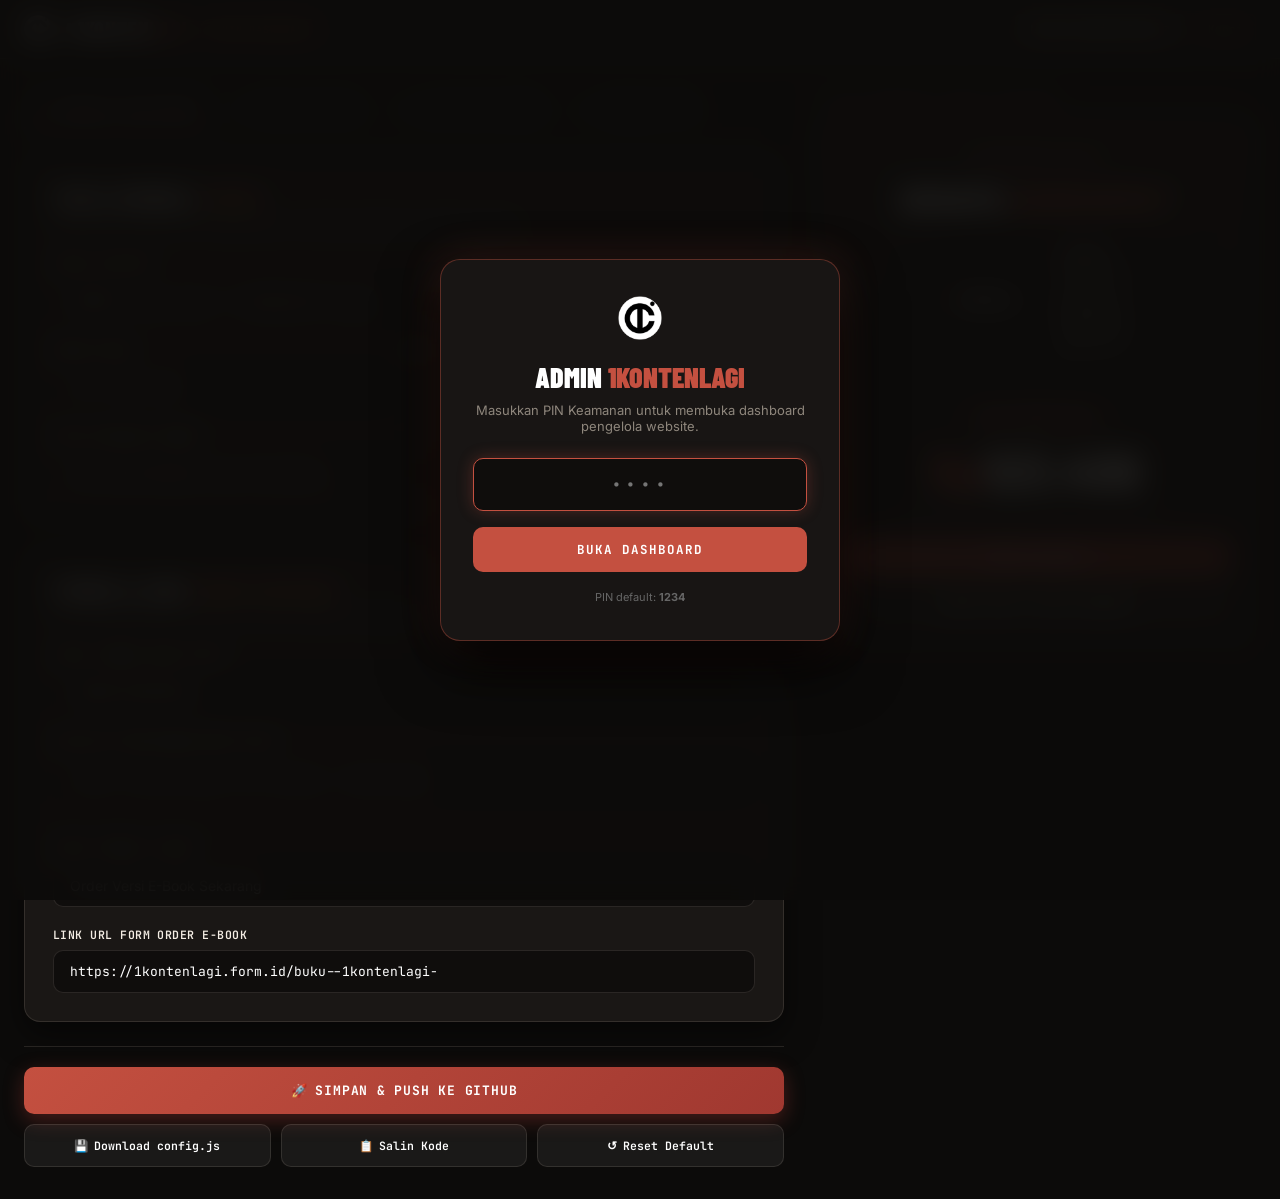
==== commit 89490bbe: "fix(admin): remove duplicate cfgObj declaration" ====
--- a/admin.html
+++ b/admin.html
@@ -1194,7 +1194,6 @@
       statusEl.style.color = '#f39c12';
       statusEl.textContent = '⏳ Menghubungi GitHub API & memeriksa file config.js...';
 
-      const cfgObj = buildConfigObject();
       const fileContent = buildConfigFileString(cfgObj);
       const filePath = 'config.js';
       const apiUrl = `https://api.github.com/repos/${owner}/${repo}/contents/${filePath}`;
